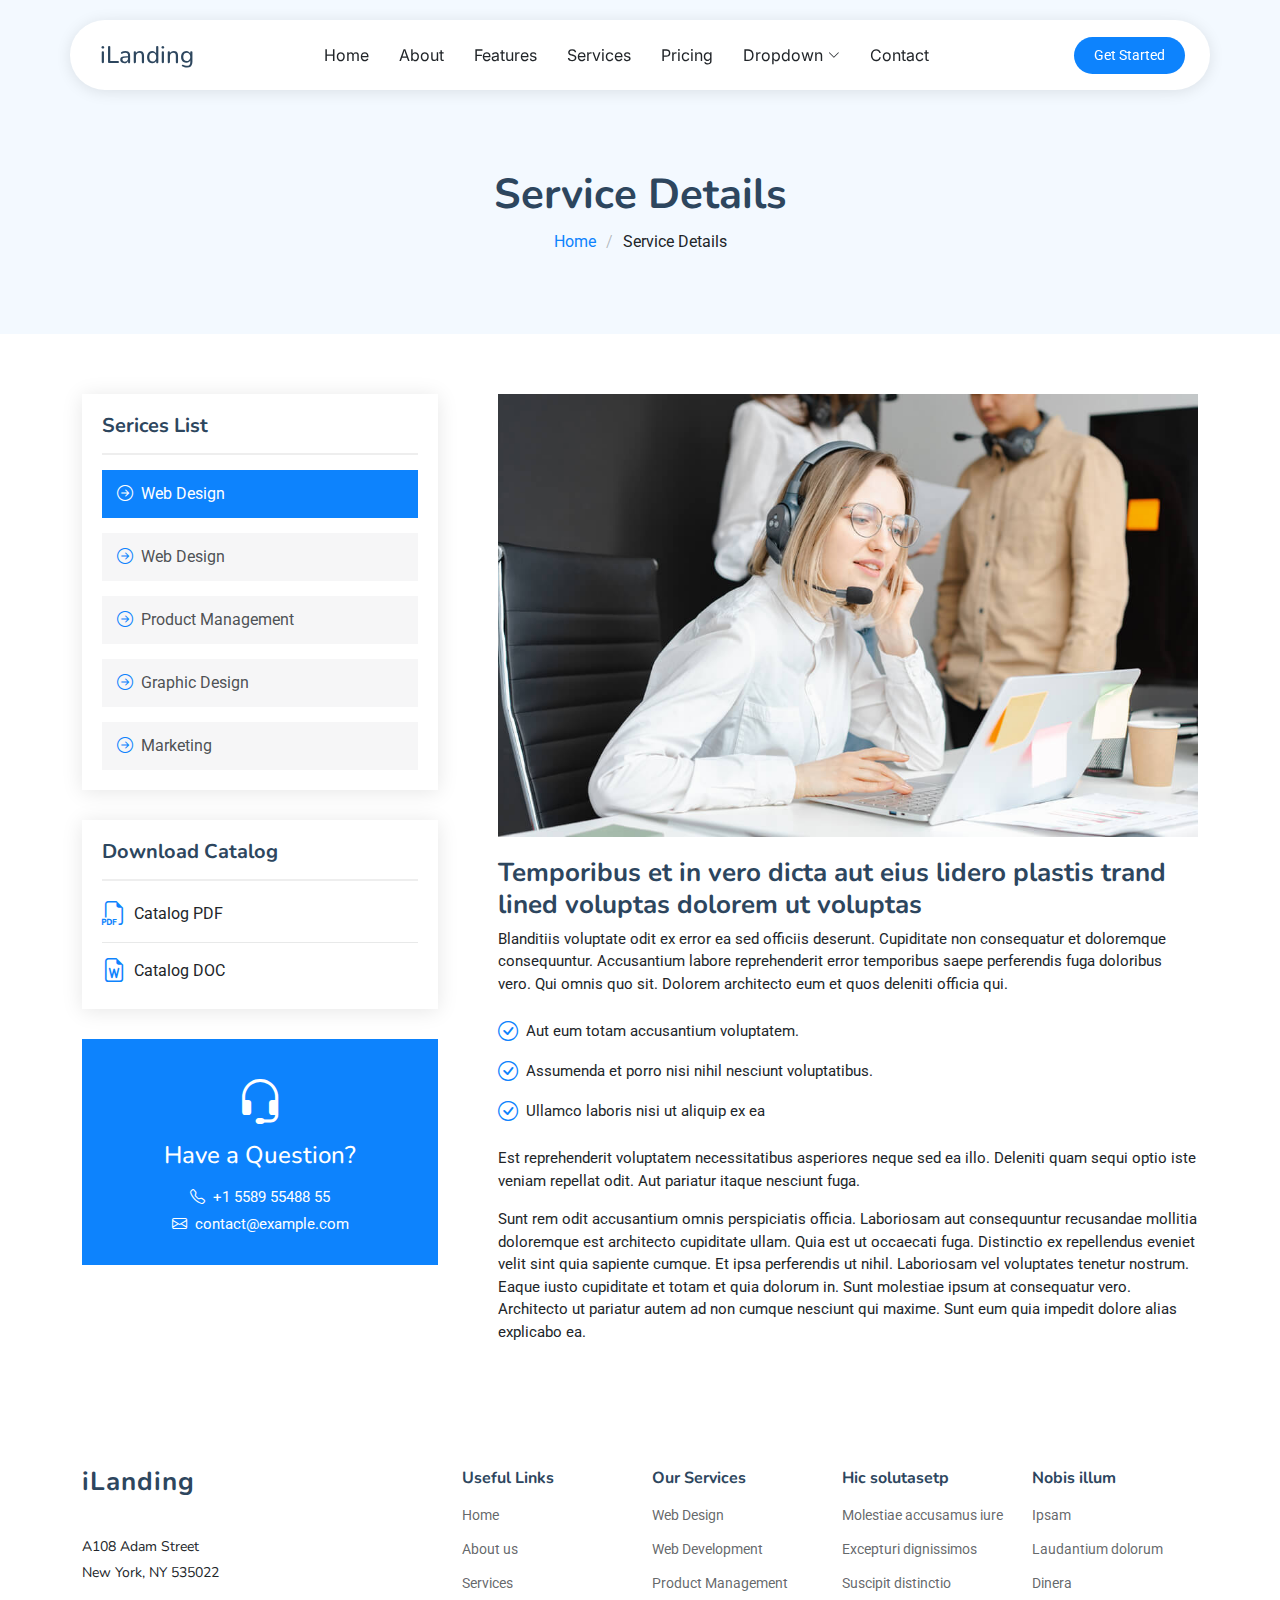
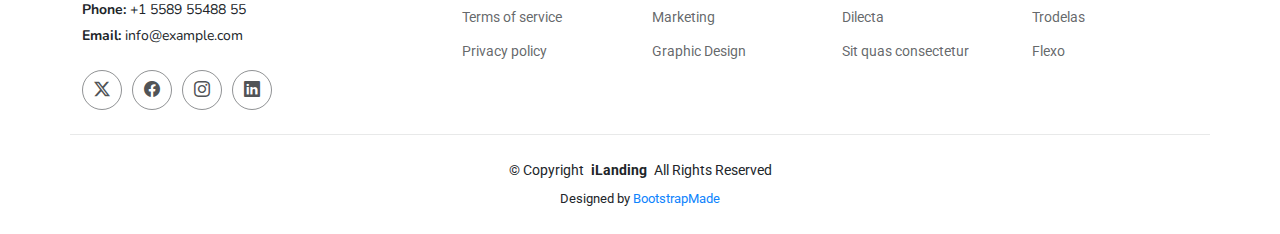
==== service-details.html @ d5e52357 "initial commit" ====
<!DOCTYPE html>
<html lang="en">

<head>
  <meta charset="utf-8">
  <meta content="width=device-width, initial-scale=1.0" name="viewport">
  <title>Service Details - iLanding Bootstrap Template</title>
  <meta name="description" content="">
  <meta name="keywords" content="">

  <!-- Favicons -->
  <link href="assets/img/favicon.png" rel="icon">
  <link href="assets/img/apple-touch-icon.png" rel="apple-touch-icon">

  <!-- Fonts -->
  <link href="https://fonts.googleapis.com" rel="preconnect">
  <link href="https://fonts.gstatic.com" rel="preconnect" crossorigin>
  <link href="https://fonts.googleapis.com/css2?family=Roboto:ital,wght@0,100;0,300;0,400;0,500;0,700;0,900;1,100;1,300;1,400;1,500;1,700;1,900&family=Inter:wght@100;200;300;400;500;600;700;800;900&family=Nunito:ital,wght@0,200;0,300;0,400;0,500;0,600;0,700;0,800;0,900;1,200;1,300;1,400;1,500;1,600;1,700;1,800;1,900&display=swap" rel="stylesheet">

  <!-- Vendor CSS Files -->
  <link href="assets/vendor/bootstrap/css/bootstrap.min.css" rel="stylesheet">
  <link href="assets/vendor/bootstrap-icons/bootstrap-icons.css" rel="stylesheet">
  <link href="assets/vendor/aos/aos.css" rel="stylesheet">
  <link href="assets/vendor/glightbox/css/glightbox.min.css" rel="stylesheet">
  <link href="assets/vendor/swiper/swiper-bundle.min.css" rel="stylesheet">

  <!-- Main CSS File -->
  <link href="assets/css/main.css" rel="stylesheet">

  <!-- =======================================================
  * Template Name: iLanding
  * Template URL: https://bootstrapmade.com/ilanding-bootstrap-landing-page-template/
  * Updated: Nov 12 2024 with Bootstrap v5.3.3
  * Author: BootstrapMade.com
  * License: https://bootstrapmade.com/license/
  ======================================================== -->
</head>

<body class="service-details-page">

  <header id="header" class="header d-flex align-items-center fixed-top">
    <div class="header-container container-fluid container-xl position-relative d-flex align-items-center justify-content-between">

      <a href="index.html" class="logo d-flex align-items-center me-auto me-xl-0">
        <!-- Uncomment the line below if you also wish to use an image logo -->
        <!-- <img src="assets/img/logo.png" alt=""> -->
        <h1 class="sitename">iLanding</h1>
      </a>

      <nav id="navmenu" class="navmenu">
        <ul>
          <li><a href="#hero">Home</a></li>
          <li><a href="#about">About</a></li>
          <li><a href="#features">Features</a></li>
          <li><a href="#services">Services</a></li>
          <li><a href="#pricing">Pricing</a></li>
          <li class="dropdown"><a href="#"><span>Dropdown</span> <i class="bi bi-chevron-down toggle-dropdown"></i></a>
            <ul>
              <li><a href="#">Dropdown 1</a></li>
              <li class="dropdown"><a href="#"><span>Deep Dropdown</span> <i class="bi bi-chevron-down toggle-dropdown"></i></a>
                <ul>
                  <li><a href="#">Deep Dropdown 1</a></li>
                  <li><a href="#">Deep Dropdown 2</a></li>
                  <li><a href="#">Deep Dropdown 3</a></li>
                  <li><a href="#">Deep Dropdown 4</a></li>
                  <li><a href="#">Deep Dropdown 5</a></li>
                </ul>
              </li>
              <li><a href="#">Dropdown 2</a></li>
              <li><a href="#">Dropdown 3</a></li>
              <li><a href="#">Dropdown 4</a></li>
            </ul>
          </li>
          <li><a href="#contact">Contact</a></li>
        </ul>
        <i class="mobile-nav-toggle d-xl-none bi bi-list"></i>
      </nav>

      <a class="btn-getstarted" href="index.html#about">Get Started</a>

    </div>
  </header>

  <main class="main">

    <!-- Page Title -->
    <div class="page-title light-background">
      <div class="container">
        <h1>Service Details</h1>
        <nav class="breadcrumbs">
          <ol>
            <li><a href="index.html">Home</a></li>
            <li class="current">Service Details</li>
          </ol>
        </nav>
      </div>
    </div><!-- End Page Title -->

    <!-- Service Details Section -->
    <section id="service-details" class="service-details section">

      <div class="container">

        <div class="row gy-5">

          <div class="col-lg-4" data-aos="fade-up" data-aos-delay="100">

            <div class="service-box">
              <h4>Serices List</h4>
              <div class="services-list">
                <a href="#" class="active"><i class="bi bi-arrow-right-circle"></i><span>Web Design</span></a>
                <a href="#"><i class="bi bi-arrow-right-circle"></i><span>Web Design</span></a>
                <a href="#"><i class="bi bi-arrow-right-circle"></i><span>Product Management</span></a>
                <a href="#"><i class="bi bi-arrow-right-circle"></i><span>Graphic Design</span></a>
                <a href="#"><i class="bi bi-arrow-right-circle"></i><span>Marketing</span></a>
              </div>
            </div><!-- End Services List -->

            <div class="service-box">
              <h4>Download Catalog</h4>
              <div class="download-catalog">
                <a href="#"><i class="bi bi-filetype-pdf"></i><span>Catalog PDF</span></a>
                <a href="#"><i class="bi bi-file-earmark-word"></i><span>Catalog DOC</span></a>
              </div>
            </div><!-- End Services List -->

            <div class="help-box d-flex flex-column justify-content-center align-items-center">
              <i class="bi bi-headset help-icon"></i>
              <h4>Have a Question?</h4>
              <p class="d-flex align-items-center mt-2 mb-0"><i class="bi bi-telephone me-2"></i> <span>+1 5589 55488 55</span></p>
              <p class="d-flex align-items-center mt-1 mb-0"><i class="bi bi-envelope me-2"></i> <a href="mailto:contact@example.com">contact@example.com</a></p>
            </div>

          </div>

          <div class="col-lg-8 ps-lg-5" data-aos="fade-up" data-aos-delay="200">
            <img src="assets/img/services.jpg" alt="" class="img-fluid services-img">
            <h3>Temporibus et in vero dicta aut eius lidero plastis trand lined voluptas dolorem ut voluptas</h3>
            <p>
              Blanditiis voluptate odit ex error ea sed officiis deserunt. Cupiditate non consequatur et doloremque consequuntur. Accusantium labore reprehenderit error temporibus saepe perferendis fuga doloribus vero. Qui omnis quo sit. Dolorem architecto eum et quos deleniti officia qui.
            </p>
            <ul>
              <li><i class="bi bi-check-circle"></i> <span>Aut eum totam accusantium voluptatem.</span></li>
              <li><i class="bi bi-check-circle"></i> <span>Assumenda et porro nisi nihil nesciunt voluptatibus.</span></li>
              <li><i class="bi bi-check-circle"></i> <span>Ullamco laboris nisi ut aliquip ex ea</span></li>
            </ul>
            <p>
              Est reprehenderit voluptatem necessitatibus asperiores neque sed ea illo. Deleniti quam sequi optio iste veniam repellat odit. Aut pariatur itaque nesciunt fuga.
            </p>
            <p>
              Sunt rem odit accusantium omnis perspiciatis officia. Laboriosam aut consequuntur recusandae mollitia doloremque est architecto cupiditate ullam. Quia est ut occaecati fuga. Distinctio ex repellendus eveniet velit sint quia sapiente cumque. Et ipsa perferendis ut nihil. Laboriosam vel voluptates tenetur nostrum. Eaque iusto cupiditate et totam et quia dolorum in. Sunt molestiae ipsum at consequatur vero. Architecto ut pariatur autem ad non cumque nesciunt qui maxime. Sunt eum quia impedit dolore alias explicabo ea.
            </p>
          </div>

        </div>

      </div>

    </section><!-- /Service Details Section -->

  </main>

  <footer id="footer" class="footer">

    <div class="container footer-top">
      <div class="row gy-4">
        <div class="col-lg-4 col-md-6 footer-about">
          <a href="index.html" class="logo d-flex align-items-center">
            <span class="sitename">iLanding</span>
          </a>
          <div class="footer-contact pt-3">
            <p>A108 Adam Street</p>
            <p>New York, NY 535022</p>
            <p class="mt-3"><strong>Phone:</strong> <span>+1 5589 55488 55</span></p>
            <p><strong>Email:</strong> <span>info@example.com</span></p>
          </div>
          <div class="social-links d-flex mt-4">
            <a href=""><i class="bi bi-twitter-x"></i></a>
            <a href=""><i class="bi bi-facebook"></i></a>
            <a href=""><i class="bi bi-instagram"></i></a>
            <a href=""><i class="bi bi-linkedin"></i></a>
          </div>
        </div>

        <div class="col-lg-2 col-md-3 footer-links">
          <h4>Useful Links</h4>
          <ul>
            <li><a href="#">Home</a></li>
            <li><a href="#">About us</a></li>
            <li><a href="#">Services</a></li>
            <li><a href="#">Terms of service</a></li>
            <li><a href="#">Privacy policy</a></li>
          </ul>
        </div>

        <div class="col-lg-2 col-md-3 footer-links">
          <h4>Our Services</h4>
          <ul>
            <li><a href="#">Web Design</a></li>
            <li><a href="#">Web Development</a></li>
            <li><a href="#">Product Management</a></li>
            <li><a href="#">Marketing</a></li>
            <li><a href="#">Graphic Design</a></li>
          </ul>
        </div>

        <div class="col-lg-2 col-md-3 footer-links">
          <h4>Hic solutasetp</h4>
          <ul>
            <li><a href="#">Molestiae accusamus iure</a></li>
            <li><a href="#">Excepturi dignissimos</a></li>
            <li><a href="#">Suscipit distinctio</a></li>
            <li><a href="#">Dilecta</a></li>
            <li><a href="#">Sit quas consectetur</a></li>
          </ul>
        </div>

        <div class="col-lg-2 col-md-3 footer-links">
          <h4>Nobis illum</h4>
          <ul>
            <li><a href="#">Ipsam</a></li>
            <li><a href="#">Laudantium dolorum</a></li>
            <li><a href="#">Dinera</a></li>
            <li><a href="#">Trodelas</a></li>
            <li><a href="#">Flexo</a></li>
          </ul>
        </div>

      </div>
    </div>

    <div class="container copyright text-center mt-4">
      <p>© <span>Copyright</span> <strong class="px-1 sitename">iLanding</strong> <span>All Rights Reserved</span></p>
      <div class="credits">
        <!-- All the links in the footer should remain intact. -->
        <!-- You can delete the links only if you've purchased the pro version. -->
        <!-- Licensing information: https://bootstrapmade.com/license/ -->
        <!-- Purchase the pro version with working PHP/AJAX contact form: [buy-url] -->
        Designed by <a href="https://bootstrapmade.com/">BootstrapMade</a>
      </div>
    </div>

  </footer>

  <!-- Scroll Top -->
  <a href="#" id="scroll-top" class="scroll-top d-flex align-items-center justify-content-center"><i class="bi bi-arrow-up-short"></i></a>

  <!-- Vendor JS Files -->
  <script src="assets/vendor/bootstrap/js/bootstrap.bundle.min.js"></script>
  <script src="assets/vendor/php-email-form/validate.js"></script>
  <script src="assets/vendor/aos/aos.js"></script>
  <script src="assets/vendor/glightbox/js/glightbox.min.js"></script>
  <script src="assets/vendor/swiper/swiper-bundle.min.js"></script>
  <script src="assets/vendor/purecounter/purecounter_vanilla.js"></script>

  <!-- Main JS File -->
  <script src="assets/js/main.js"></script>

</body>

</html>
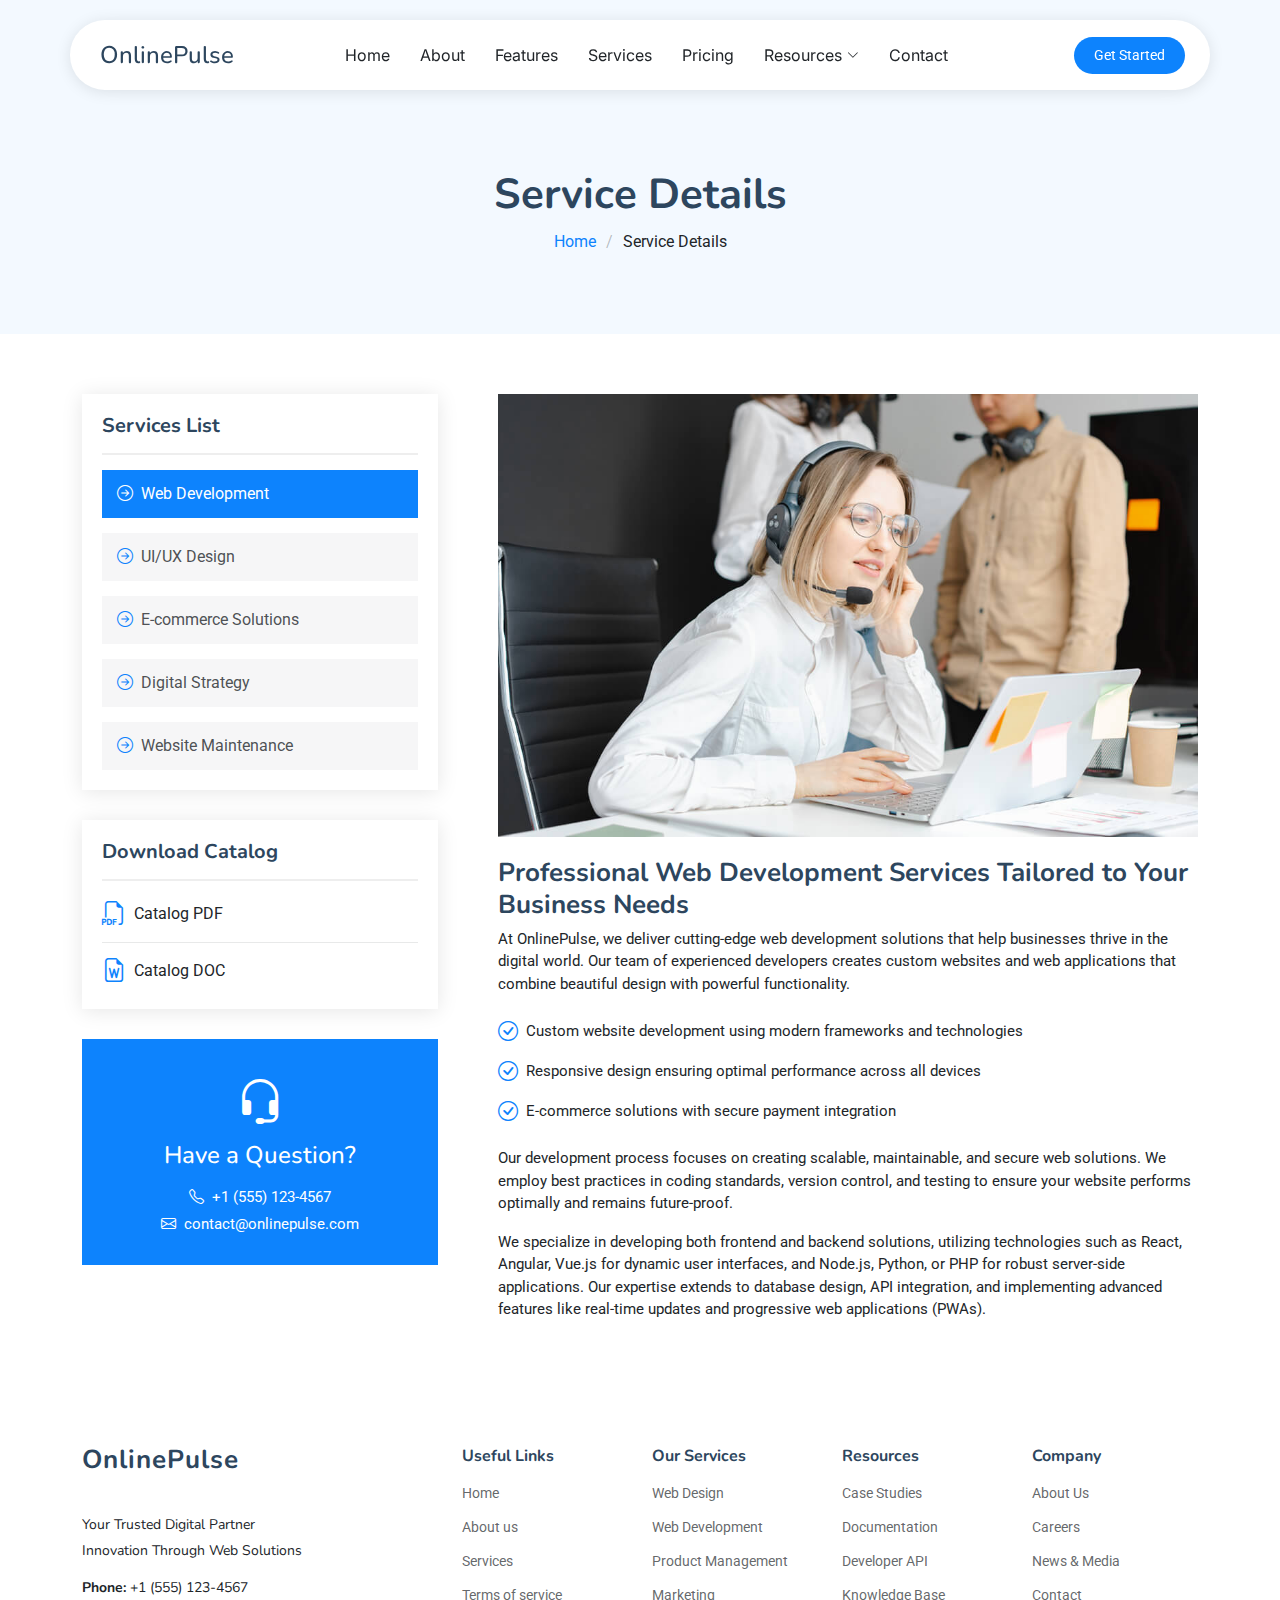
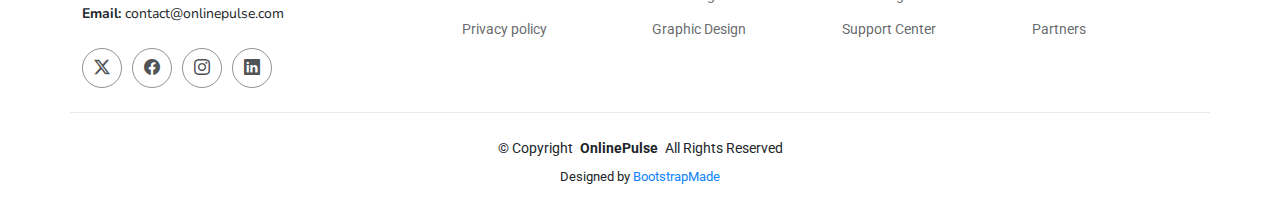
==== commit 356fe7f1: "initial commit" ====
--- a/service-details.html
+++ b/service-details.html
@@ -4,9 +4,9 @@
 <head>
   <meta charset="utf-8">
   <meta content="width=device-width, initial-scale=1.0" name="viewport">
-  <title>Service Details - iLanding Bootstrap Template</title>
-  <meta name="description" content="">
-  <meta name="keywords" content="">
+  <title>Web Development Services - OnlinePulse</title>
+  <meta name="description" content="Explore OnlinePulse's comprehensive web development, design, and digital strategy services. Custom solutions for your business needs.">
+  <meta name="keywords" content="web services, professional web development, custom websites, digital solutions, web design services">
 
   <!-- Favicons -->
   <link href="assets/img/favicon.png" rel="icon">
@@ -44,7 +44,7 @@
       <a href="index.html" class="logo d-flex align-items-center me-auto me-xl-0">
         <!-- Uncomment the line below if you also wish to use an image logo -->
         <!-- <img src="assets/img/logo.png" alt=""> -->
-        <h1 class="sitename">iLanding</h1>
+        <h1 class="sitename">OnlinePulse</h1>
       </a>
 
       <nav id="navmenu" class="navmenu">
@@ -54,21 +54,21 @@
           <li><a href="#features">Features</a></li>
           <li><a href="#services">Services</a></li>
           <li><a href="#pricing">Pricing</a></li>
-          <li class="dropdown"><a href="#"><span>Dropdown</span> <i class="bi bi-chevron-down toggle-dropdown"></i></a>
+          <li class="dropdown"><a href="#"><span>Resources</span> <i class="bi bi-chevron-down toggle-dropdown"></i></a>
             <ul>
-              <li><a href="#">Dropdown 1</a></li>
-              <li class="dropdown"><a href="#"><span>Deep Dropdown</span> <i class="bi bi-chevron-down toggle-dropdown"></i></a>
+              <li><a href="#">Case Studies</a></li>
+              <li class="dropdown"><a href="#"><span>Documentation</span> <i class="bi bi-chevron-down toggle-dropdown"></i></a>
                 <ul>
-                  <li><a href="#">Deep Dropdown 1</a></li>
-                  <li><a href="#">Deep Dropdown 2</a></li>
-                  <li><a href="#">Deep Dropdown 3</a></li>
-                  <li><a href="#">Deep Dropdown 4</a></li>
-                  <li><a href="#">Deep Dropdown 5</a></li>
+                  <li><a href="#">Getting Started</a></li>
+                  <li><a href="#">API Reference</a></li>
+                  <li><a href="#">Best Practices</a></li>
+                  <li><a href="#">Tutorials</a></li>
+                  <li><a href="#">FAQs</a></li>
                 </ul>
               </li>
-              <li><a href="#">Dropdown 2</a></li>
-              <li><a href="#">Dropdown 3</a></li>
-              <li><a href="#">Dropdown 4</a></li>
+              <li><a href="#">Blog</a></li>
+              <li><a href="#">Knowledge Base</a></li>
+              <li><a href="#">Support Center</a></li>
             </ul>
           </li>
           <li><a href="#contact">Contact</a></li>
@@ -106,13 +106,13 @@
           <div class="col-lg-4" data-aos="fade-up" data-aos-delay="100">
 
             <div class="service-box">
-              <h4>Serices List</h4>
+              <h4>Services List</h4>
               <div class="services-list">
-                <a href="#" class="active"><i class="bi bi-arrow-right-circle"></i><span>Web Design</span></a>
-                <a href="#"><i class="bi bi-arrow-right-circle"></i><span>Web Design</span></a>
-                <a href="#"><i class="bi bi-arrow-right-circle"></i><span>Product Management</span></a>
-                <a href="#"><i class="bi bi-arrow-right-circle"></i><span>Graphic Design</span></a>
-                <a href="#"><i class="bi bi-arrow-right-circle"></i><span>Marketing</span></a>
+                <a href="#" class="active"><i class="bi bi-arrow-right-circle"></i><span>Web Development</span></a>
+                <a href="#"><i class="bi bi-arrow-right-circle"></i><span>UI/UX Design</span></a>
+                <a href="#"><i class="bi bi-arrow-right-circle"></i><span>E-commerce Solutions</span></a>
+                <a href="#"><i class="bi bi-arrow-right-circle"></i><span>Digital Strategy</span></a>
+                <a href="#"><i class="bi bi-arrow-right-circle"></i><span>Website Maintenance</span></a>
               </div>
             </div><!-- End Services List -->
 
@@ -127,28 +127,28 @@
             <div class="help-box d-flex flex-column justify-content-center align-items-center">
               <i class="bi bi-headset help-icon"></i>
               <h4>Have a Question?</h4>
-              <p class="d-flex align-items-center mt-2 mb-0"><i class="bi bi-telephone me-2"></i> <span>+1 5589 55488 55</span></p>
-              <p class="d-flex align-items-center mt-1 mb-0"><i class="bi bi-envelope me-2"></i> <a href="mailto:contact@example.com">contact@example.com</a></p>
+              <p class="d-flex align-items-center mt-2 mb-0"><i class="bi bi-telephone me-2"></i> <span>+1 (555) 123-4567</span></p>
+              <p class="d-flex align-items-center mt-1 mb-0"><i class="bi bi-envelope me-2"></i> <a href="mailto:contact@onlinepulse.com">contact@onlinepulse.com</a></p>
             </div>
 
           </div>
 
           <div class="col-lg-8 ps-lg-5" data-aos="fade-up" data-aos-delay="200">
-            <img src="assets/img/services.jpg" alt="" class="img-fluid services-img">
-            <h3>Temporibus et in vero dicta aut eius lidero plastis trand lined voluptas dolorem ut voluptas</h3>
+            <img src="assets/img/services.jpg" alt="Professional Web Development Services" class="img-fluid services-img">
+            <h3>Professional Web Development Services Tailored to Your Business Needs</h3>
             <p>
-              Blanditiis voluptate odit ex error ea sed officiis deserunt. Cupiditate non consequatur et doloremque consequuntur. Accusantium labore reprehenderit error temporibus saepe perferendis fuga doloribus vero. Qui omnis quo sit. Dolorem architecto eum et quos deleniti officia qui.
+              At OnlinePulse, we deliver cutting-edge web development solutions that help businesses thrive in the digital world. Our team of experienced developers creates custom websites and web applications that combine beautiful design with powerful functionality.
             </p>
             <ul>
-              <li><i class="bi bi-check-circle"></i> <span>Aut eum totam accusantium voluptatem.</span></li>
-              <li><i class="bi bi-check-circle"></i> <span>Assumenda et porro nisi nihil nesciunt voluptatibus.</span></li>
-              <li><i class="bi bi-check-circle"></i> <span>Ullamco laboris nisi ut aliquip ex ea</span></li>
+              <li><i class="bi bi-check-circle"></i> <span>Custom website development using modern frameworks and technologies</span></li>
+              <li><i class="bi bi-check-circle"></i> <span>Responsive design ensuring optimal performance across all devices</span></li>
+              <li><i class="bi bi-check-circle"></i> <span>E-commerce solutions with secure payment integration</span></li>
             </ul>
             <p>
-              Est reprehenderit voluptatem necessitatibus asperiores neque sed ea illo. Deleniti quam sequi optio iste veniam repellat odit. Aut pariatur itaque nesciunt fuga.
+              Our development process focuses on creating scalable, maintainable, and secure web solutions. We employ best practices in coding standards, version control, and testing to ensure your website performs optimally and remains future-proof.
             </p>
             <p>
-              Sunt rem odit accusantium omnis perspiciatis officia. Laboriosam aut consequuntur recusandae mollitia doloremque est architecto cupiditate ullam. Quia est ut occaecati fuga. Distinctio ex repellendus eveniet velit sint quia sapiente cumque. Et ipsa perferendis ut nihil. Laboriosam vel voluptates tenetur nostrum. Eaque iusto cupiditate et totam et quia dolorum in. Sunt molestiae ipsum at consequatur vero. Architecto ut pariatur autem ad non cumque nesciunt qui maxime. Sunt eum quia impedit dolore alias explicabo ea.
+              We specialize in developing both frontend and backend solutions, utilizing technologies such as React, Angular, Vue.js for dynamic user interfaces, and Node.js, Python, or PHP for robust server-side applications. Our expertise extends to database design, API integration, and implementing advanced features like real-time updates and progressive web applications (PWAs).
             </p>
           </div>
 
@@ -166,13 +166,13 @@
       <div class="row gy-4">
         <div class="col-lg-4 col-md-6 footer-about">
           <a href="index.html" class="logo d-flex align-items-center">
-            <span class="sitename">iLanding</span>
+            <span class="sitename">OnlinePulse</span>
           </a>
           <div class="footer-contact pt-3">
-            <p>A108 Adam Street</p>
-            <p>New York, NY 535022</p>
-            <p class="mt-3"><strong>Phone:</strong> <span>+1 5589 55488 55</span></p>
-            <p><strong>Email:</strong> <span>info@example.com</span></p>
+            <p>Your Trusted Digital Partner</p>
+            <p>Innovation Through Web Solutions</p>
+            <p class="mt-3"><strong>Phone:</strong> <span>+1 (555) 123-4567</span></p>
+            <p><strong>Email:</strong> <span>contact@onlinepulse.com</span></p>
           </div>
           <div class="social-links d-flex mt-4">
             <a href=""><i class="bi bi-twitter-x"></i></a>
@@ -205,24 +205,24 @@
         </div>
 
         <div class="col-lg-2 col-md-3 footer-links">
-          <h4>Hic solutasetp</h4>
-          <ul>
-            <li><a href="#">Molestiae accusamus iure</a></li>
-            <li><a href="#">Excepturi dignissimos</a></li>
-            <li><a href="#">Suscipit distinctio</a></li>
-            <li><a href="#">Dilecta</a></li>
-            <li><a href="#">Sit quas consectetur</a></li>
-          </ul>
-        </div>
-
-        <div class="col-lg-2 col-md-3 footer-links">
-          <h4>Nobis illum</h4>
-          <ul>
-            <li><a href="#">Ipsam</a></li>
-            <li><a href="#">Laudantium dolorum</a></li>
-            <li><a href="#">Dinera</a></li>
-            <li><a href="#">Trodelas</a></li>
-            <li><a href="#">Flexo</a></li>
+          <h4>Resources</h4>
+          <ul>
+            <li><a href="#">Case Studies</a></li>
+            <li><a href="#">Documentation</a></li>
+            <li><a href="#">Developer API</a></li>
+            <li><a href="#">Knowledge Base</a></li>
+            <li><a href="#">Support Center</a></li>
+          </ul>
+        </div>
+
+        <div class="col-lg-2 col-md-3 footer-links">
+          <h4>Company</h4>
+          <ul>
+            <li><a href="#">About Us</a></li>
+            <li><a href="#">Careers</a></li>
+            <li><a href="#">News &amp; Media</a></li>
+            <li><a href="#">Contact</a></li>
+            <li><a href="#">Partners</a></li>
           </ul>
         </div>
 
@@ -230,7 +230,7 @@
     </div>
 
     <div class="container copyright text-center mt-4">
-      <p>© <span>Copyright</span> <strong class="px-1 sitename">iLanding</strong> <span>All Rights Reserved</span></p>
+      <p>© <span>Copyright</span> <strong class="px-1 sitename">OnlinePulse</strong> <span>All Rights Reserved</span></p>
       <div class="credits">
         <!-- All the links in the footer should remain intact. -->
         <!-- You can delete the links only if you've purchased the pro version. -->
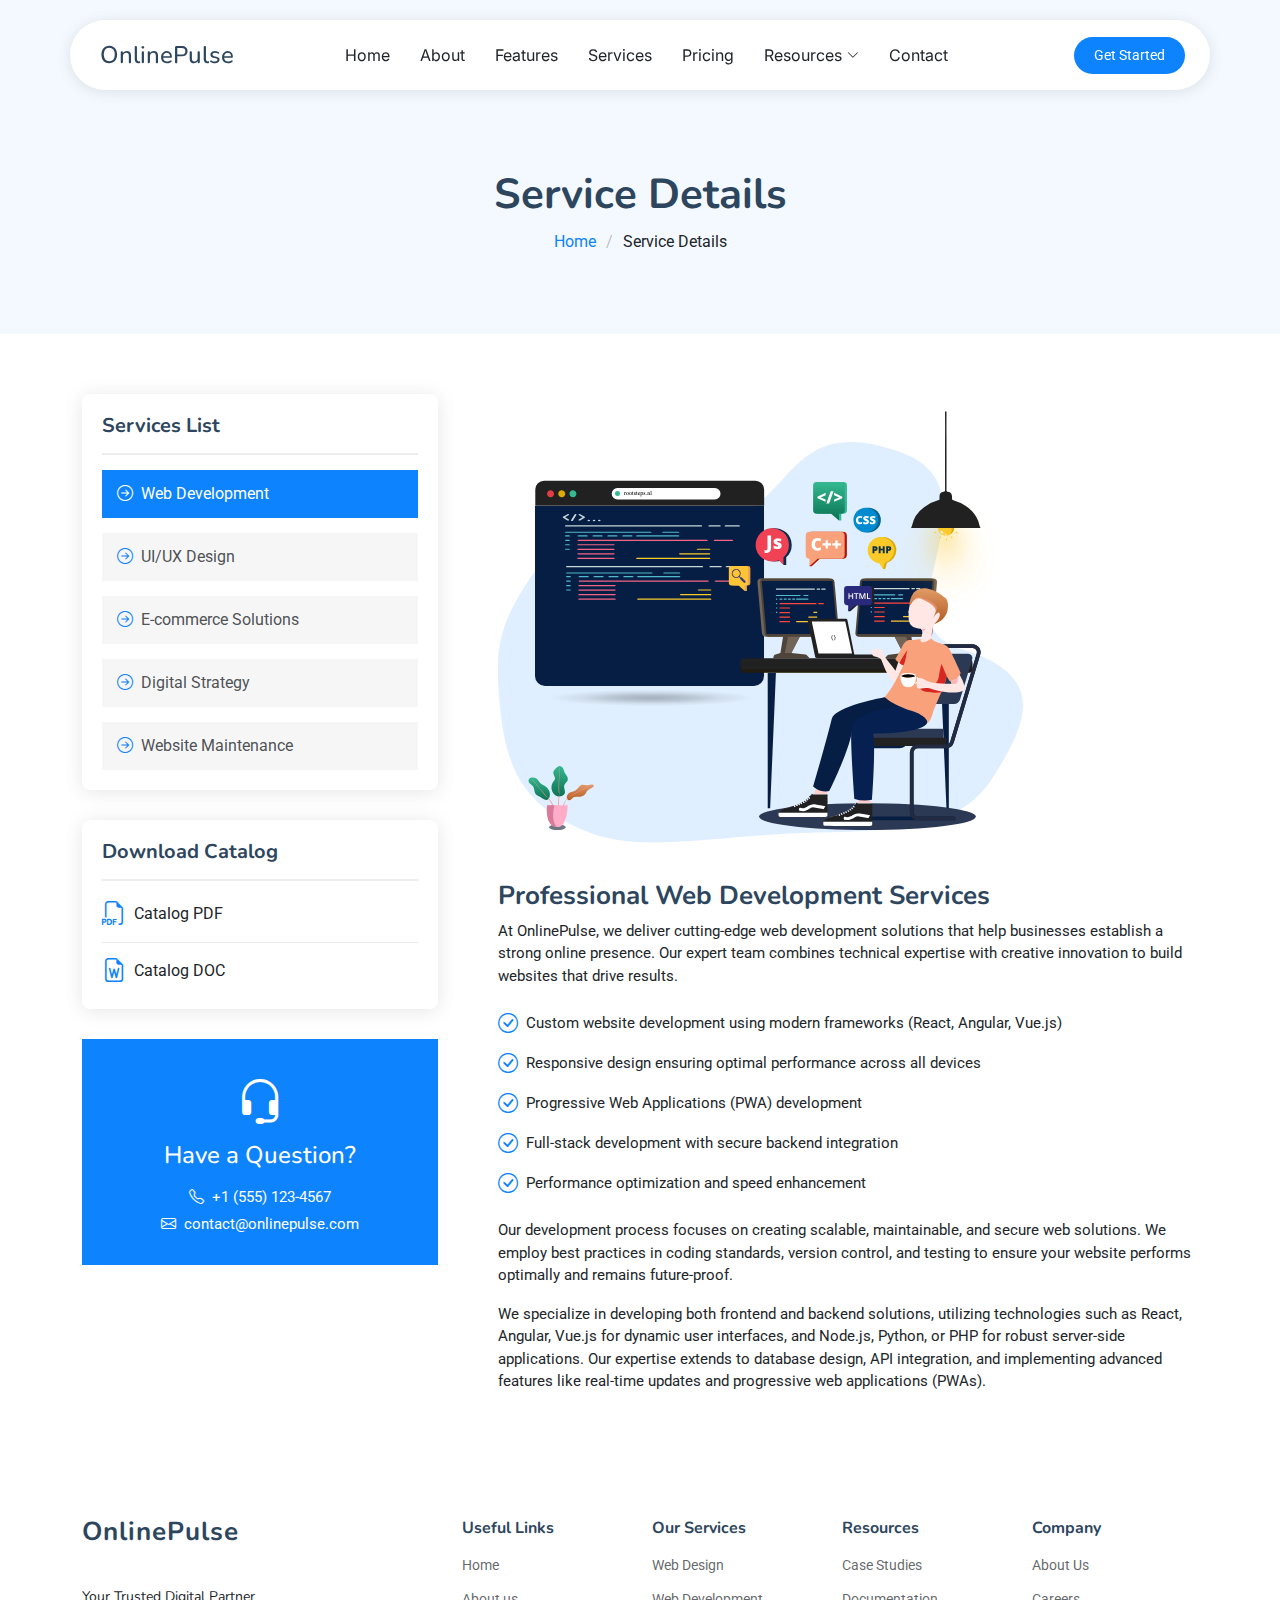
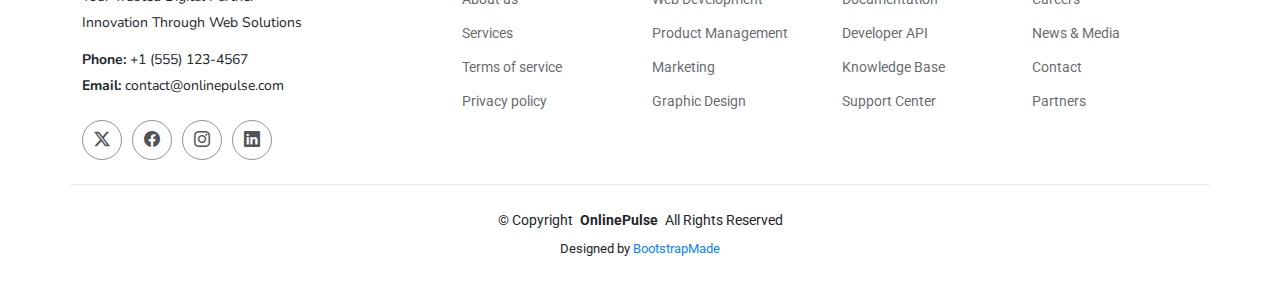
==== commit 5e627dd9: "initial commit" ====
--- a/service-details.html
+++ b/service-details.html
@@ -26,14 +26,7 @@
 
   <!-- Main CSS File -->
   <link href="assets/css/main.css" rel="stylesheet">
-
-  <!-- =======================================================
-  * Template Name: iLanding
-  * Template URL: https://bootstrapmade.com/ilanding-bootstrap-landing-page-template/
-  * Updated: Nov 12 2024 with Bootstrap v5.3.3
-  * Author: BootstrapMade.com
-  * License: https://bootstrapmade.com/license/
-  ======================================================== -->
+  <link href="assets/css/service-details.css" rel="stylesheet">
 </head>
 
 <body class="service-details-page">
@@ -49,11 +42,11 @@
 
       <nav id="navmenu" class="navmenu">
         <ul>
-          <li><a href="#hero">Home</a></li>
-          <li><a href="#about">About</a></li>
-          <li><a href="#features">Features</a></li>
-          <li><a href="#services">Services</a></li>
-          <li><a href="#pricing">Pricing</a></li>
+          <li><a href="index.html">Home</a></li>
+          <li><a href="index.html#about">About</a></li>
+          <li><a href="index.html#features">Features</a></li>
+          <li><a href="index.html#services">Services</a></li>
+          <li><a href="index.html#pricing">Pricing</a></li>
           <li class="dropdown"><a href="#"><span>Resources</span> <i class="bi bi-chevron-down toggle-dropdown"></i></a>
             <ul>
               <li><a href="#">Case Studies</a></li>
@@ -108,11 +101,11 @@
             <div class="service-box">
               <h4>Services List</h4>
               <div class="services-list">
-                <a href="#" class="active"><i class="bi bi-arrow-right-circle"></i><span>Web Development</span></a>
-                <a href="#"><i class="bi bi-arrow-right-circle"></i><span>UI/UX Design</span></a>
-                <a href="#"><i class="bi bi-arrow-right-circle"></i><span>E-commerce Solutions</span></a>
-                <a href="#"><i class="bi bi-arrow-right-circle"></i><span>Digital Strategy</span></a>
-                <a href="#"><i class="bi bi-arrow-right-circle"></i><span>Website Maintenance</span></a>
+                <a href="#web-development" class="active" onclick="showService('web-development')"><i class="bi bi-arrow-right-circle"></i><span>Web Development</span></a>
+                <a href="#ui-ux-design" onclick="showService('ui-ux-design')"><i class="bi bi-arrow-right-circle"></i><span>UI/UX Design</span></a>
+                <a href="#ecommerce" onclick="showService('ecommerce')"><i class="bi bi-arrow-right-circle"></i><span>E-commerce Solutions</span></a>
+                <a href="#digital-strategy" onclick="showService('digital-strategy')"><i class="bi bi-arrow-right-circle"></i><span>Digital Strategy</span></a>
+                <a href="#maintenance" onclick="showService('maintenance')"><i class="bi bi-arrow-right-circle"></i><span>Website Maintenance</span></a>
               </div>
             </div><!-- End Services List -->
 
@@ -134,15 +127,19 @@
           </div>
 
           <div class="col-lg-8 ps-lg-5" data-aos="fade-up" data-aos-delay="200">
-            <img src="assets/img/services.jpg" alt="Professional Web Development Services" class="img-fluid services-img">
-            <h3>Professional Web Development Services Tailored to Your Business Needs</h3>
+            <!-- Web Development -->
+            <div id="web-development" class="service-content active">
+              <img src="assets/img/services-web-dev.jpg" alt="Professional Web Development Services" class="img-fluid services-img">
+            <h3>Professional Web Development Services</h3>
             <p>
-              At OnlinePulse, we deliver cutting-edge web development solutions that help businesses thrive in the digital world. Our team of experienced developers creates custom websites and web applications that combine beautiful design with powerful functionality.
+              At OnlinePulse, we deliver cutting-edge web development solutions that help businesses establish a strong online presence. Our expert team combines technical expertise with creative innovation to build websites that drive results.
             </p>
             <ul>
-              <li><i class="bi bi-check-circle"></i> <span>Custom website development using modern frameworks and technologies</span></li>
+              <li><i class="bi bi-check-circle"></i> <span>Custom website development using modern frameworks (React, Angular, Vue.js)</span></li>
               <li><i class="bi bi-check-circle"></i> <span>Responsive design ensuring optimal performance across all devices</span></li>
-              <li><i class="bi bi-check-circle"></i> <span>E-commerce solutions with secure payment integration</span></li>
+              <li><i class="bi bi-check-circle"></i> <span>Progressive Web Applications (PWA) development</span></li>
+              <li><i class="bi bi-check-circle"></i> <span>Full-stack development with secure backend integration</span></li>
+              <li><i class="bi bi-check-circle"></i> <span>Performance optimization and speed enhancement</span></li>
             </ul>
             <p>
               Our development process focuses on creating scalable, maintainable, and secure web solutions. We employ best practices in coding standards, version control, and testing to ensure your website performs optimally and remains future-proof.
@@ -150,6 +147,83 @@
             <p>
               We specialize in developing both frontend and backend solutions, utilizing technologies such as React, Angular, Vue.js for dynamic user interfaces, and Node.js, Python, or PHP for robust server-side applications. Our expertise extends to database design, API integration, and implementing advanced features like real-time updates and progressive web applications (PWAs).
             </p>
+          </div>
+
+            <!-- UI/UX Design -->
+            <div id="ui-ux-design" class="service-content">
+              <img src="assets/img/services-uiux.jpg" alt="UI/UX Design Services" class="img-fluid services-img">
+              <h3>UI/UX Design Services</h3>
+              <p>
+                Create exceptional user experiences with our comprehensive UI/UX design services. We focus on understanding your users' needs and crafting interfaces that are both beautiful and functional.
+              </p>
+              <ul>
+                <li><i class="bi bi-check-circle"></i> <span>User research and persona development</span></li>
+                <li><i class="bi bi-check-circle"></i> <span>Wireframing and prototyping</span></li>
+                <li><i class="bi bi-check-circle"></i> <span>Interactive design and animations</span></li>
+                <li><i class="bi bi-check-circle"></i> <span>User testing and feedback implementation</span></li>
+                <li><i class="bi bi-check-circle"></i> <span>Design system creation</span></li>
+              </ul>
+              <p>
+                Our design approach combines aesthetics with functionality, ensuring that every element serves a purpose while maintaining visual appeal and brand consistency.
+              </p>
+            </div>
+
+            <!-- E-commerce Solutions -->
+            <div id="ecommerce" class="service-content">
+              <img src="assets/img/services-ecommerce.jpg" alt="E-commerce Solutions" class="img-fluid services-img">
+              <h3>E-commerce Solutions</h3>
+              <p>
+                Transform your business with our comprehensive e-commerce solutions. We build robust online stores that drive sales and provide seamless shopping experiences.
+              </p>
+              <ul>
+                <li><i class="bi bi-check-circle"></i> <span>Custom e-commerce website development</span></li>
+                <li><i class="bi bi-check-circle"></i> <span>Secure payment gateway integration</span></li>
+                <li><i class="bi bi-check-circle"></i> <span>Inventory management systems</span></li>
+                <li><i class="bi bi-check-circle"></i> <span>Mobile commerce optimization</span></li>
+                <li><i class="bi bi-check-circle"></i> <span>Analytics and reporting tools</span></li>
+              </ul>
+              <p>
+                We specialize in creating scalable e-commerce platforms that offer secure transactions, efficient inventory management, and exceptional user experiences.
+              </p>
+            </div>
+
+            <!-- Digital Strategy -->
+            <div id="digital-strategy" class="service-content">
+              <img src="assets/img/services-strategy.jpg" alt="Digital Strategy Services" class="img-fluid services-img">
+              <h3>Digital Strategy Services</h3>
+              <p>
+                Develop a winning digital presence with our strategic consulting services. We help businesses navigate the digital landscape and achieve their online objectives.
+              </p>
+              <ul>
+                <li><i class="bi bi-check-circle"></i> <span>Digital transformation consulting</span></li>
+                <li><i class="bi bi-check-circle"></i> <span>Market research and competitor analysis</span></li>
+                <li><i class="bi bi-check-circle"></i> <span>SEO and content strategy</span></li>
+                <li><i class="bi bi-check-circle"></i> <span>Social media strategy</span></li>
+                <li><i class="bi bi-check-circle"></i> <span>Performance monitoring and optimization</span></li>
+              </ul>
+              <p>
+                Our strategic approach helps businesses identify opportunities, overcome challenges, and achieve sustainable growth in the digital space.
+              </p>
+            </div>
+
+            <!-- Website Maintenance -->
+            <div id="maintenance" class="service-content">
+              <img src="assets/img/services-maintenance.jpg" alt="Website Maintenance Services" class="img-fluid services-img">
+              <h3>Website Maintenance Services</h3>
+              <p>
+                Keep your website running smoothly with our comprehensive maintenance services. We provide regular updates, security monitoring, and performance optimization.
+              </p>
+              <ul>
+                <li><i class="bi bi-check-circle"></i> <span>Regular security updates and monitoring</span></li>
+                <li><i class="bi bi-check-circle"></i> <span>Content updates and management</span></li>
+                <li><i class="bi bi-check-circle"></i> <span>Performance optimization</span></li>
+                <li><i class="bi bi-check-circle"></i> <span>Backup and recovery services</span></li>
+                <li><i class="bi bi-check-circle"></i> <span>24/7 technical support</span></li>
+              </ul>
+              <p>
+                Our maintenance services ensure your website remains secure, up-to-date, and performs optimally at all times.
+              </p>
+            </div>
           </div>
 
         </div>
@@ -255,6 +329,7 @@
 
   <!-- Main JS File -->
   <script src="assets/js/main.js"></script>
+  <script src="assets/js/service-details.js"></script>
 
 </body>
 
--- a/assets/css/service-details.css
+++ b/assets/css/service-details.css
@@ -0,0 +1,45 @@
+/* Service Details Specific Styles */
+.service-content {
+    display: none;
+}
+
+.service-content.active {
+    display: block;
+}
+
+.services-list a {
+    display: block;
+    padding: 10px 15px;
+    color: #333;
+    transition: all 0.3s ease;
+    text-decoration: none;
+}
+
+.services-list a:hover,
+.services-list a.active {
+    background-color: #f8f9fa;
+    color: #0ea2bd;
+}
+
+.services-list a i {
+    margin-right: 10px;
+}
+
+.service-box {
+    background: #fff;
+    padding: 20px;
+    border-radius: 8px;
+    box-shadow: 0 0 20px rgba(0, 0, 0, 0.1);
+    margin-bottom: 30px;
+}
+
+.services-img {
+    border-radius: 8px;
+    margin-bottom: 20px;
+}
+
+@media (max-width: 768px) {
+    .service-box {
+        margin-bottom: 20px;
+    }
+}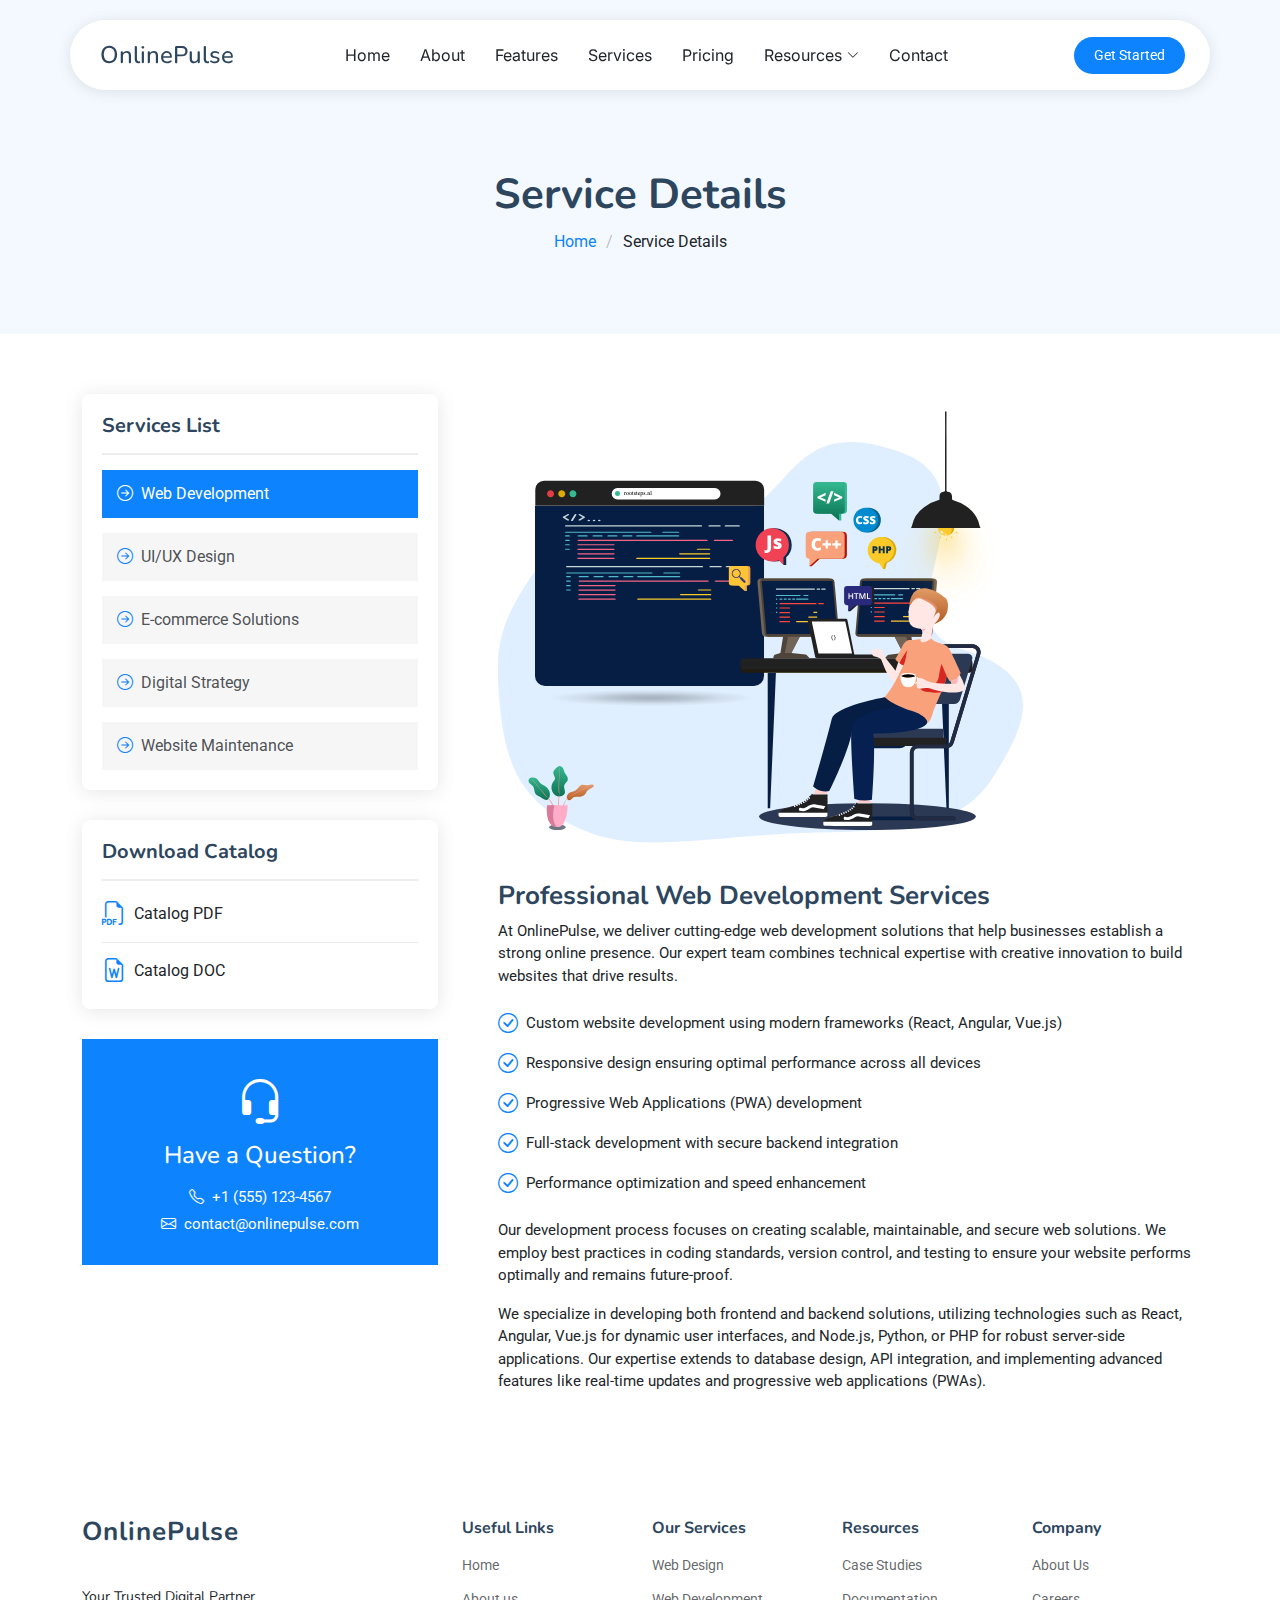
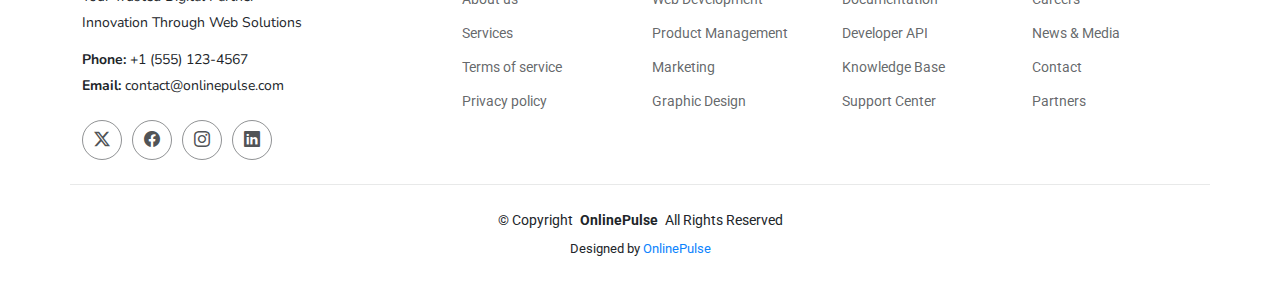
==== commit da021866: "initial commit" ====
--- a/service-details.html
+++ b/service-details.html
@@ -6,7 +6,23 @@
   <meta content="width=device-width, initial-scale=1.0" name="viewport">
   <title>Web Development Services - OnlinePulse</title>
   <meta name="description" content="Explore OnlinePulse's comprehensive web development, design, and digital strategy services. Custom solutions for your business needs.">
-  <meta name="keywords" content="web services, professional web development, custom websites, digital solutions, web design services">
+  <meta name="keywords" content="web services, professional web development, custom websites, digital solutions, web design services, e-commerce solutions, digital strategy, website maintenance">
+  <meta name="author" content="OnlinePulse">
+  
+  <!-- Open Graph / Social Media Meta Tags -->
+  <meta property="og:title" content="Web Development Services - OnlinePulse">
+  <meta property="og:description" content="Explore OnlinePulse's comprehensive web development, design, and digital strategy services. Custom solutions for your business needs.">
+  <meta property="og:image" content="assets/img/services-web-dev.jpg">
+  <meta property="og:url" content="https://online-pulse.netlify.app/service-details.html">
+  
+  <!-- Twitter Card Meta Tags -->
+  <meta name="twitter:card" content="summary_large_image">
+  <meta name="twitter:title" content="Web Development Services - OnlinePulse">
+  <meta name="twitter:description" content="Explore OnlinePulse's comprehensive web development, design, and digital strategy services. Custom solutions for your business needs.">
+  <meta name="twitter:image" content="assets/img/services-web-dev.jpg">
+  
+  <!-- Canonical URL -->
+  <link rel="canonical" href="https://online-pulse.netlify.app/service-details.html" />
 
   <!-- Favicons -->
   <link href="assets/img/favicon.png" rel="icon">
@@ -310,7 +326,7 @@
         <!-- You can delete the links only if you've purchased the pro version. -->
         <!-- Licensing information: https://bootstrapmade.com/license/ -->
         <!-- Purchase the pro version with working PHP/AJAX contact form: [buy-url] -->
-        Designed by <a href="https://bootstrapmade.com/">BootstrapMade</a>
+        Designed by <a href="#">OnlinePulse</a>
       </div>
     </div>
 
